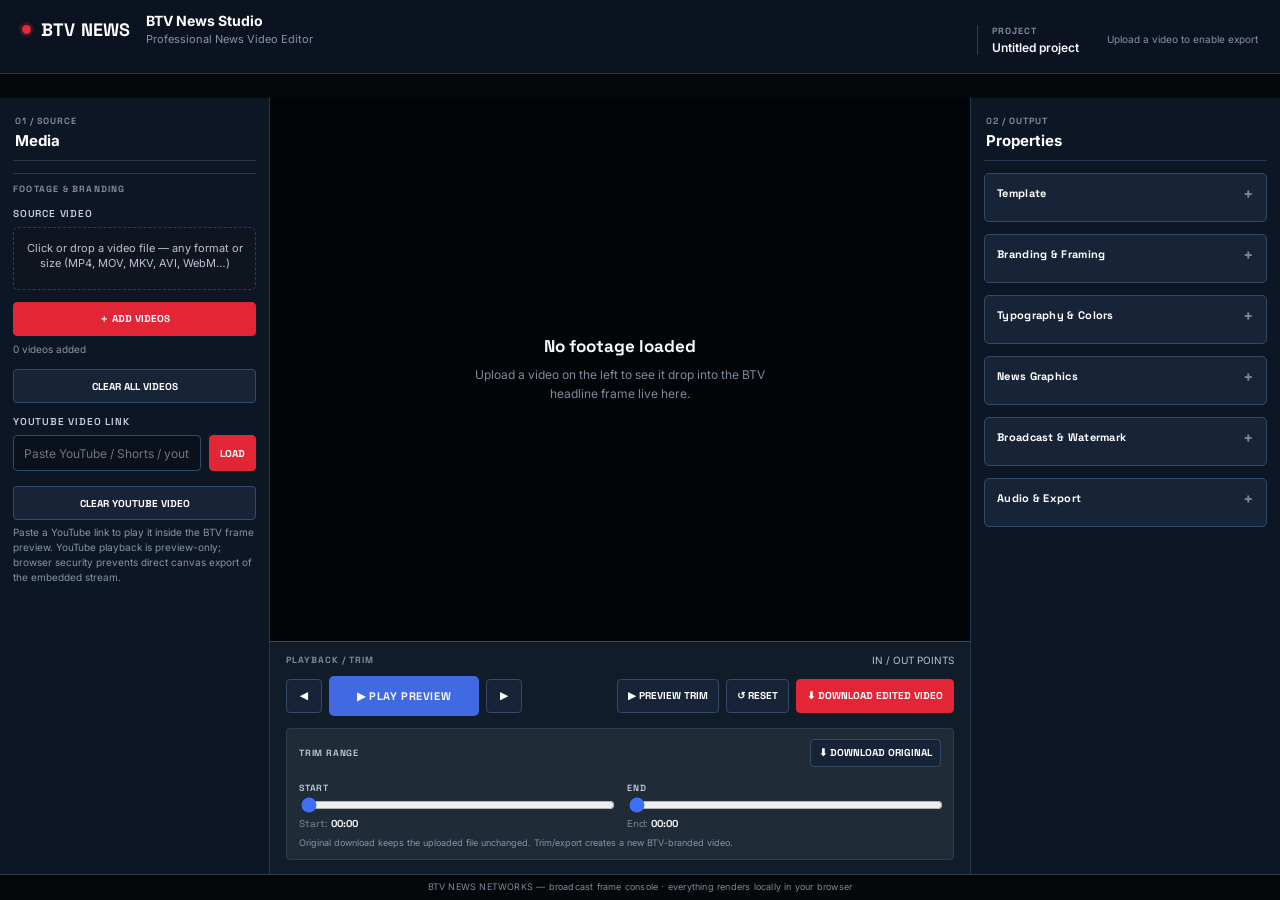
==== index.html @ 0c1d1ddb "first commit" ====
<!DOCTYPE html>
<html lang="en">
<head>
<meta charset="UTF-8">
<meta name="viewport" content="width=device-width, initial-scale=1.0">
<title>BTV News Networks — Broadcast Frame Console</title>
<link rel="preconnect" href="https://fonts.googleapis.com">
<link href="https://fonts.googleapis.com/css2?family=Archivo+Black&family=Space+Grotesk:wght@400;500;600;700&family=Inter:wght@400;500;600;700&family=Noto+Sans+Telugu:wght@500;700&display=swap" rel="stylesheet">
<link rel="stylesheet" href="style.css">
</head>
<body>
<div class="wrap">

  <header class="top">
    <div class="brand-lockup">
      <div class="brand"><span class="dot"></span>BTV NEWS</div>
      <div class="brand-copy"><strong>BTV News Studio</strong><span>Professional News Video Editor</span></div>
    </div>
    <div class="header-actions">
      <div class="project-chip"><span>PROJECT</span><strong>Untitled project</strong></div>
      <div class="status-line" id="statusLine">Upload a video to enable export</div>
    </div>
  </header>

  <div class="console editor-shell">

    <aside class="rail media-rail">
      <div class="panel-heading"><span class="panel-kicker">01 / SOURCE</span><strong>Media</strong></div>
      <div class="section-title">Footage &amp; Branding</div>

      <div class="field-group">
        <label class="field-label">SOURCE VIDEO</label>
        <label class="upload-zone" id="videoZone">
          Click or drop a video file — any format or size (MP4, MOV, MKV, AVI, WebM…)
          <span class="fname" id="videoFname"></span>
          <input type="file" id="videoInput" accept="video/*,.mp4,.webm,.mov,.m4v,.avi,.mkv" multiple>
        </label>
        <div class="video-playlist">
          <div class="video-controls">
            <button class="mini-btn red" id="addVideosBtn" type="button">＋ ADD VIDEOS</button>
          </div>
          <div class="video-count" id="videoCount">0 videos added</div>
          <div class="video-list" id="videoList"></div>
          <button class="mini-btn" id="clearVideosBtn" type="button">CLEAR ALL VIDEOS</button>
        </div>

      </div>

      <div class="field-group">
        <label class="field-label">YOUTUBE VIDEO LINK</label>
        <div class="yt-tools">
          <input type="text" id="youtubeUrl" placeholder="Paste YouTube / Shorts / youtu.be link">
          <button class="mini-btn red" id="youtubeLoadBtn" type="button">LOAD</button>
        </div>
        <button class="mini-btn" id="youtubeClearBtn" type="button" style="width:100%;margin-top:8px;">CLEAR YOUTUBE VIDEO</button>
        <div class="hint">Paste a YouTube link to play it inside the BTV frame preview. YouTube playback is preview-only; browser security prevents direct canvas export of the embedded stream.</div>
      </div>

    </aside>

    <main class="preview-column">
      <div class="stage" id="stage">
        <div class="empty-stage" id="emptyState">
          <div class="big">No footage loaded</div>
          Upload a video on the left to see it drop into the BTV headline frame live here.
        </div>
        <div class="canvas-frame" id="canvasFrame" style="display:none;">
          <canvas id="stageCanvas"></canvas>
        </div>
        <div class="youtube-preview" id="youtubePreview" style="display:none;">
          <div class="yt-placeholder" id="youtubePlaceholder">Paste a YouTube link on the left to play it here.</div>
          <iframe id="youtubeFrame" title="BTV YouTube Preview" referrerpolicy="strict-origin-when-cross-origin" allow="accelerometer; autoplay; clipboard-write; encrypted-media; gyroscope; picture-in-picture; web-share" allowfullscreen style="display:none;"></iframe>
        </div>
      </div>

      <section class="timeline">
        <div class="timeline-heading"><span class="panel-kicker">PLAYBACK / TRIM</span><span>IN / OUT POINTS</span></div>
        <div class="transport-bar">
          <div class="transport-buttons">
            <button class="mini-btn" id="prevVideoBtn" type="button" title="Previous video">◀</button>
            <button class="export-btn play-control" id="playBtn" type="button">▶ PLAY PREVIEW</button>
            <button class="mini-btn" id="nextVideoBtn" type="button" title="Next video">▶</button>
          </div>
          <div class="transport-actions">
            <button class="mini-btn" id="previewTrimBtn" type="button">▶ PREVIEW TRIM</button>
            <button class="mini-btn" id="resetTrimBtn" type="button">↺ RESET</button>
            <button class="mini-btn red" id="downloadTrimBtn" type="button">⬇ DOWNLOAD EDITED VIDEO</button>
          </div>
        </div>
        <div class="trim-panel">
          <div class="trim-full trim-heading"><label class="field-label">TRIM RANGE</label><button class="mini-btn" id="downloadOriginalBtn" type="button">⬇ DOWNLOAD ORIGINAL</button></div>
          <div>
            <label class="field-label">START</label>
            <input type="range" id="trimStart" min="0" max="0" step="0.01" value="0" class="vol-slider">
            <div class="trim-time">Start: <strong id="trimStartValue">00:00</strong></div>
          </div>
          <div>
            <label class="field-label">END</label>
            <input type="range" id="trimEnd" min="0" max="0" step="0.01" value="0" class="vol-slider">
            <div class="trim-time">End: <strong id="trimEndValue">00:00</strong></div>
          </div>
          <div class="hint trim-full">Original download keeps the uploaded file unchanged. Trim/export creates a new BTV-branded video.</div>
        </div>
      </section>
    </main>

    <aside class="rail properties-rail">
      <div class="panel-heading"><span class="panel-kicker">02 / OUTPUT</span><strong>Properties</strong></div>
      <details class="property-section">
        <summary>Template</summary>
        <div class="field-group">
          <select id="templateSkin">
            <option value="classic" selected>Clean Telugu News</option>
            <option value="dynamic">BTV Follow / Social</option>
            <option value="redworld">World News — Red</option>
            <option value="blue">Telugu News — Blue</option>
            <option value="dual">TV News — Dual Window</option>
            <option value="breaking">Breaking News</option>
            <option value="modern">Modern Red Lower Third</option>
            <option value="minimal">Minimal News</option>
          </select>
          <div class="hint">Reference-inspired news layouts, including dual-window and breaking.</div>
        </div>
        <div class="field-group" id="socialCtaGroup" style="display:none;">
          <label class="field-label">SUBSCRIBE STRIP TEXT</label>
          <input type="text" id="socialCta" value="For more videos!  Follow Btv Media">
        </div>
      </details>

      <details class="property-section">
        <summary>Branding &amp; Framing</summary>
      <div class="field-group">
        <label class="field-label">CHANNEL LOGO</label>
        <label class="upload-zone has-file" id="logoZone">
          BTV logo loaded — click to replace
          <span class="fname" id="logoFname">btv-logo.png (default)</span>
          <input type="file" id="logoInput" accept="image/*">
        </label>
      </div>

      <div class="field-group">
        <label class="field-label">LOGO SIZE</label>
        <input type="range" id="logoSize" min="80" max="280" value="190" class="vol-slider">
      </div>

      <div class="field-group">
        <label class="field-label">LOGO STYLE</label>
        <div class="ratio-toggle">
          <button id="logoBoxedBtn" class="active">BOXED</button>
          <button id="logoFloatBtn">FLOATING</button>
        </div>
        <div class="hint">Floating places the transparent BTV logo directly over the footage; no white box is added.</div>
      </div>

      <div class="field-group">
        <label class="field-label">VIDEO FIT</label>
        <div class="ratio-toggle">
          <button id="fitSmartBtn" class="active">SMART (no crop)</button>
          <button id="fitFillBtn">FILL (crop)</button>
        </div>
        <div class="hint">Smart keeps every face fully in frame with soft blurred bars; Fill crops edges to fill the screen.</div>
      </div>

      <div class="field-group">
        <label class="field-label">FRAME ADJUST — ZOOM</label>
        <input type="range" id="zoomVal" min="100" max="200" value="100" class="vol-slider">
      </div>
      <div class="field-group">
        <div class="two-col">
          <div>
            <label class="field-label">PAN X</label>
            <input type="range" id="panXVal" min="-100" max="100" value="0" class="vol-slider" style="margin-top:8px;">
          </div>
          <div>
            <label class="field-label">PAN Y</label>
            <input type="range" id="panYVal" min="-100" max="100" value="0" class="vol-slider" style="margin-top:8px;">
          </div>
        </div>
        <button type="button" class="reset-control" id="panResetBtn">↺ RESET PAN X / Y</button>
        <div class="hint">Nudge the footage manually, then use Reset Pan to return both X and Y to the center.</div>
      </div>

      </details>

      <details class="property-section">
        <summary>Typography &amp; Colors</summary>
      <div class="section-title">Typography &amp; Colors</div>

      <div class="field-group">
        <label class="field-label">TOGGLE TEXT SIZE</label>
        <input type="range" id="toggleTextSize" min="10" max="22" value="13" class="vol-slider">
      </div>

      <div class="field-group">
        <label class="field-label">BTV FOOTER FONT</label>
        <select id="footerFont">
          <option value="Space Grotesk" selected>Space Grotesk</option>
          <option value="Inter">Inter</option>
          <option value="Archivo Black">Archivo Black</option>
          <option value="Noto Sans Telugu">Noto Sans Telugu</option>
          <option value="Georgia">Georgia</option>
        </select>
      </div>

      <div class="field-group">
        <label class="field-label">BTV FOOTER TEXT SIZE</label>
        <input type="range" id="footerTextSize" min="16" max="42" value="25" class="vol-slider">
      </div>

      <div class="field-group">
        <label class="field-label">FOOTER BACKGROUND</label>
        <input type="color" id="footerBgColor" value="#E4202A" style="width:100%;height:38px;border:1px solid var(--line);background:var(--panel-2);">
      </div>

      <div class="field-group">
        <label class="field-label">BTV FOOTER TEXT COLOR</label>
        <input type="color" id="footerTextColor" value="#FFFFFF" style="width:100%;height:38px;border:1px solid var(--line);background:var(--panel-2);">
      </div>

      <div class="field-group">
        <label class="field-label">BTV BACKGROUND COLOR</label>
        <input type="color" id="btvBgColor" value="#1730C4" style="width:100%;height:38px;border:1px solid var(--line);background:var(--panel-2);">
      </div>

      <div class="field-group">
        <label class="field-label">FOOTER MESSAGE</label>
        <input type="text" id="footerMessage" value="For more videos! Follow Btv Media">
      </div>

      <div class="field-group">
        <label class="field-label">SOCIAL ICON SIZE</label>
        <input type="range" id="socialIconSize" min="18" max="44" value="28" class="vol-slider">
      </div>

      <div class="field-group">
        <label class="field-label">FRAME RATIO</label>
        <div class="ratio-toggle">
          <button id="ratio169" class="active">16:9</button>
          <button id="ratio916">9:16</button>
        </div>
        <div class="hint">16:9 broadcast/YouTube · 9:16 reels/shorts</div>
      </div>
      </details>

      <details class="property-section">
        <summary>News Graphics</summary>
      <div class="section-title">News Graphics</div>

      <div class="field-group">
        <label class="field-label">TRENDING / STORY TAG</label>
        <select id="storyTemplate">
          <option value="number" selected>Headline</option>
          <option value="breaking">🔴 Breaking News</option>
          <option value="special">✨ Special Story</option>
          <option value="local">📍 Local News</option>
          <option value="exclusive">⚫ Exclusive</option>
          <option value="live">🔵 Live Update</option>
        </select>
      </div>

      <div class="field-group">
        <label class="field-label">HEADLINE TEXT</label>
        <input type="text" id="headlineCaption" value="తాజా వార్తల అప్‌డేట్">
      </div>

      <div class="field-group">
        <label class="field-label">TICKER TEXT</label>
        <input type="text" id="tickerText" value="తాజా వార్తలు • రాజకీయాలు • స్థానిక సమాచారం • ముఖ్య అప్‌డేట్స్">
      </div>

      <div class="field-group">
        <label class="field-label">TICKER SPEED</label>
        <input type="range" id="tickerSpeed" min="1" max="10" value="5" class="vol-slider">
        <div class="speed-readout"><span>SLOW</span><strong id="tickerSpeedValue">5×</strong><span>FAST</span></div>
      </div>

      <div class="section-title">Present News</div>

      <div class="field-group">
        <label class="field-label">QUICK NEWS BUTTONS</label>
        <div class="quick-news-buttons" id="quickNewsButtons">
          <button class="mini-btn red quick-news active" type="button" data-title="ప్రధాన వార్తలు" data-tag="HEADLINES">ప్రధాన వార్తలు</button>
          <button class="mini-btn quick-news" type="button" data-title="బ్రేకింగ్ న్యూస్" data-tag="BREAKING">బ్రేకింగ్</button>
          <button class="mini-btn quick-news" type="button" data-title="తాజా అప్‌డేట్" data-tag="LIVE">లైవ్</button>
          <button class="mini-btn quick-news" type="button" data-title="ఎక్స్‌క్లూజివ్ న్యూస్" data-tag="EXCLUSIVE">ఎక్స్‌క్లూజివ్</button>
          <button class="mini-btn quick-news" type="button" data-title="స్థానిక వార్తలు" data-tag="LOCAL">లోకల్</button>
        </div>
        <div class="news-live-row">
          <button class="mini-btn" id="addNewsBtn" type="button">＋ ADD NEWS BUTTON</button>
          <button class="mini-btn" id="removeNewsBtn" type="button">− REMOVE SELECTED</button>
        </div>
      </div>

      <div class="field-group">
        <div class="news-grid">
          <div class="full"><label class="field-label">NEWS HEADLINE</label><input type="text" id="newsHeadline" value="ప్రధాన వార్తల అప్‌డేట్"></div>
          <div class="full"><label class="field-label">SUB HEADLINE</label><input type="text" id="newsSubHeadline" value="తాజా సమాచారం BTV Mediaలో"></div>
          <div><label class="field-label">LOCATION</label><input type="text" id="newsLocation" value="SRIKAKULAM"></div>
          <div><label class="field-label">REPORTER</label><input type="text" id="newsReporter" value="BTV MEDIA"></div>
        </div>
      </div>
      <div class="field-group">
        <div class="news-live-row">
          <button class="mini-btn" id="newsOverlayBtn" type="button">NEWS LOWER-THIRD: ON</button>
        </div>
        <div class="hint">Adds the current story headline, location and reporter to the branded frame. Date/time is generated automatically.</div>
      </div>
      </details>

      <dialog class="news-dialog" id="newsButtonDialog">
        <form id="newsButtonForm">
          <strong>ADD QUICK NEWS BUTTON</strong>
          <label class="field-label" for="newsButtonText">BUTTON TEXT</label>
          <input type="text" id="newsButtonText" maxlength="60" autocomplete="off" required>
          <div class="dialog-actions">
            <button class="mini-btn" id="cancelNewsBtn" type="button">CANCEL</button>
            <button class="mini-btn red" type="submit">ADD BUTTON</button>
          </div>
        </form>
      </dialog>

      <details class="property-section">
        <summary>Broadcast &amp; Watermark</summary>
      <div class="section-title">Broadcast Controls</div>

      <div class="field-group compact-switches">
        <div class="toggle-row"><label class="field-label">FRAME BORDER</label><div class="switch on" id="borderToggle"></div></div>
        <div class="toggle-row"><label class="field-label">SUBSCRIBE PILL</label><div class="switch on" id="subToggle"></div></div>
        <div class="toggle-row"><label class="field-label">LIVE BADGE</label><div class="switch" id="liveBadgeBtnSwitch"></div></div>
        <div class="toggle-row"><label class="field-label">SOCIAL FOOTER</label><div class="switch on" id="socialFooterToggle"></div></div>
        <div class="toggle-row"><label class="field-label">CENTER WATERMARK</label><div class="switch on" id="watermarkToggle"></div></div>
      </div>

      <div class="field-group">
        <label class="field-label">WATERMARK TEXT</label>
        <input type="text" id="watermarkText" value="BTV MEDIA" maxlength="24">
      </div>

      <div class="field-group">
        <label class="field-label">WATERMARK SIZE</label>
        <input type="range" id="watermarkSize" min="35" max="180" value="70" class="vol-slider">
        <div class="speed-readout"><span>SMALL</span><strong id="watermarkSizeValue">70%</strong><span>LARGE</span></div>
      </div>

      <div class="field-group">
        <label class="field-label">WATERMARK POSITION — LEFT / RIGHT</label>
        <input type="range" id="watermarkX" min="-100" max="100" value="0" class="vol-slider">
        <div class="speed-readout"><span>LEFT</span><strong id="watermarkXValue">CENTER</strong><span>RIGHT</span></div>
      </div>

      <div class="field-group">
        <label class="field-label">WATERMARK POSITION — UP / DOWN</label>
        <input type="range" id="watermarkY" min="-100" max="100" value="0" class="vol-slider">
        <div class="speed-readout"><span>UP</span><strong id="watermarkYValue">CENTER</strong><span>DOWN</span></div>
        <div class="wm-move-row">
          <button class="mini-btn" id="wmUpBtn" type="button">↑ UP</button>
          <button class="mini-btn" id="wmLeftBtn" type="button">← LEFT</button>
          <button class="mini-btn" id="wmResetBtn" type="button">RESET</button>
          <button class="mini-btn" id="wmRightBtn" type="button">RIGHT →</button>
          <button class="mini-btn" id="wmDownBtn" type="button">↓ DOWN</button>
        </div>
      </div>

      <div class="field-group">
        <label class="field-label">SOCIAL FOOTER TEXT</label>
        <input type="text" id="socialFooterText" value="For more videos!  Follow Btv Media">
        <div class="hint">YouTube • X/Twitter • Facebook • Instagram icons are included automatically.</div>
      </div>
      </details>

      <details class="property-section">
        <summary>Audio &amp; Export</summary>
      <div class="section-title">Audio Mix</div>

      <div class="field-group">
        <label class="field-label">BACKGROUND MUSIC / VOICEOVER</label>
        <label class="upload-zone" id="audioZone">
          Click or drop an audio file (MP3, WAV) — optional
          <span class="fname" id="audioFname"></span>
          <input type="file" id="audioInput" accept="audio/*">
        </label>
        <button class="mini-btn" id="removeBgAudioBtn" type="button" disabled>REMOVE AUDIO</button>
      </div>

      <div class="field-group">
        <div class="toggle-row">
          <label class="field-label">VIDEO'S OWN AUDIO</label>
          <div class="switch on" id="videoAudioToggle"></div>
        </div>
        <input type="range" id="videoVolume" min="0" max="100" value="100" class="vol-slider">
      </div>

      <div class="field-group">
        <div class="toggle-row">
          <label class="field-label">BACKGROUND TRACK</label>
          <div class="switch on" id="bgAudioToggle"></div>
        </div>
        <input type="range" id="bgVolume" min="0" max="100" value="70" class="vol-slider">
      </div>

      <div class="field-group">
        <div class="toggle-row">
          <label class="field-label">AUDIO WAVE INDICATOR</label>
          <div class="switch on" id="waveToggle"></div>
        </div>
      </div>

      <div class="field-group">
        <label class="field-label">EXPORT QUALITY</label>
        <select id="exportQuality">
          <option value="high">High Quality (larger file)</option>
          <option value="balanced" selected>Balanced</option>
          <option value="compact">Compact (smaller file, same resolution)</option>
        </select>
        <div class="hint">Compact lowers bitrate, not resolution — sharpness holds up far better than shrinking the frame size would.</div>
      </div>
      </details>
    </aside>

  </div>

  <footer>BTV NEWS NETWORKS — broadcast frame console · everything renders locally in your browser</footer>
</div>

<video id="sourceVideo" style="display:none;" playsinline></video>
<audio id="bgAudio" style="display:none;" loop></audio>

<div class="toast" id="toast" role="status" aria-live="polite" hidden>
  <span class="toast-mark" aria-hidden="true"></span>
  <div class="toast-copy"><strong id="toastTitle"></strong><p id="toastMessage"></p></div>
  <button class="toast-dismiss" id="toastDismiss" type="button" aria-label="Dismiss notification">×</button>
</div>

<script src="script.js"></script>
</body>
</html>
---- style.css ----
:root{
  --ink:#070A0F;
  --header:#0E141C;
  --panel:#151D27;
  --panel-2:#202B38;
  --control:#0E151E;
  --preview:#06090D;

  --line:#303D4D;
  --border-hover:#52657A;

  --btv-blue:#3F6FF6;
  --blue-hover:#5B83FF;

  --btv-red:#E82935;
  --red-hover:#F63B47;

  --white:#F7F9FC;
  --secondary:#B8C4D2;
  --muted:#7D8B9B;

  --mono:"Space Grotesk",sans-serif;
}

*{box-sizing:border-box;}
html,body{margin:0;padding:0;}

body{
  background:var(--ink);
  color:var(--white);
  font-family:"Inter",sans-serif;
  min-height:100vh;
  padding:28px 20px 60px;
}

.wrap{
  max-width:1220px;
  margin:0 auto;
}

header.top{
  display:flex;
  align-items:baseline;
  justify-content:space-between;
  gap:16px;
  border-bottom:1px solid var(--line);
  padding-bottom:18px;
  margin-bottom:24px;
  flex-wrap:wrap;
}

.brand{
  font-family:var(--mono);
  font-weight:700;
  font-size:22px;
  letter-spacing:.2px;
  display:flex;
  align-items:center;
  gap:10px;
}

.brand .dot{
  width:10px;
  height:10px;
  background:var(--btv-red);
  border-radius:50%;
  box-shadow:0 0 0 3px rgba(232,41,53,.18);
}

.brand small{
  font-family:"Inter",sans-serif;
  font-weight:500;
  font-size:12.5px;
  color:var(--secondary);
  margin-left:2px;
}

header.top p{
  margin:0;
  color:var(--muted);
  font-size:13.5px;
  max-width:400px;
  line-height:1.5;
}

.console{
  display:grid;
  grid-template-columns:340px 1fr;
  gap:22px;
}

@media(max-width:900px){
  .console{
    grid-template-columns:1fr;
  }
}

.rail{
  background:var(--panel);
  border:1px solid var(--line);
  padding:20px;
  display:flex;
  flex-direction:column;
  gap:20px;
  height:fit-content;
  max-height:calc(100vh - 60px);
  overflow-y:auto;
}

.section-title{
  font-family:var(--mono);
  font-size:11px;
  font-weight:700;
  color:var(--muted);
  letter-spacing:1px;
  text-transform:uppercase;
  padding-top:4px;
  border-top:1px solid var(--line);
}

.section-title:first-child{
  border-top:none;
  padding-top:0;
}

.field-group{
  display:flex;
  flex-direction:column;
  gap:9px;
}

.field-label{
  font-family:var(--mono);
  font-size:11.5px;
  font-weight:600;
  color:var(--secondary);
  letter-spacing:.4px;
}

.hint{
  font-size:12px;
  color:var(--secondary);
  line-height:1.5;
  margin-top:-2px;
}

.upload-zone{
  border:1px dashed var(--line);
  background:var(--panel-2);
  padding:14px;
  text-align:center;
  cursor:pointer;
  transition:border-color .15s ease,background .15s ease;
  font-size:12.5px;
  color:var(--secondary);
  position:relative;
}

.upload-zone:hover{
  border-color:var(--border-hover);
  color:var(--white);
}

.upload-zone.has-file{
  border-style:solid;
  border-color:var(--btv-blue);
  color:var(--white);
  background:var(--panel-2);
}

.upload-zone input{
  position:absolute;
  inset:0;
  opacity:0;
  cursor:pointer;
}

.upload-zone .fname{
  display:block;
  margin-top:4px;
  font-size:11px;
  color:var(--secondary);
  overflow:hidden;
  text-overflow:ellipsis;
  white-space:nowrap;
}

.ratio-toggle{
  display:grid;
  grid-template-columns:1fr 1fr;
  border:1px solid var(--line);
}

.ratio-toggle button{
  background:var(--panel-2);
  border:none;
  color:var(--muted);
  font-family:var(--mono);
  font-size:13px;
  font-weight:600;
  padding:11px 8px;
  cursor:pointer;
  display:flex;
  align-items:center;
  justify-content:center;
  gap:8px;
}

.ratio-toggle button + button{
  border-left:1px solid var(--line);
}

.ratio-toggle button.active{
  background:var(--btv-blue);
  color:var(--white);
}

input[type=text],
input[type=number]{
  width:100%;
  background:var(--control);
  border:1px solid var(--line);
  color:var(--white);
  font-family:"Inter",sans-serif;
  font-size:13px;
  padding:9px 10px;
}

input[type=text]:focus,
input[type=number]:focus{
  outline:none;
  border-color:var(--btv-blue);
}

select{
  width:100%;
  background:var(--control);
  border:1px solid var(--line);
  color:var(--white);
  font-family:"Inter",sans-serif;
  font-size:13px;
  padding:9px 10px;
}

select:focus{
  outline:none;
  border-color:var(--btv-blue);
}

.two-col{
  display:grid;
  grid-template-columns:1fr 1fr;
  gap:10px;
}

.toggle-row{
  display:flex;
  align-items:center;
  justify-content:space-between;
}

.toggle-row .field-label{
  margin:0;
}

.switch{
  width:38px;
  height:20px;
  background:var(--control);
  border:1px solid var(--line);
  position:relative;
  cursor:pointer;
  flex:none;
  border-radius:99px;
}

.switch::after{
  content:"";
  position:absolute;
  top:2px;
  left:2px;
  width:14px;
  height:14px;
  background:var(--muted);
  transition:.15s ease;
  border-radius:50%;
}

.switch.on{
  background:rgba(63,111,246,.22);
  border-color:var(--blue-hover);
}

.switch.on::after{
  left:19px;
  background:var(--blue-hover);
}

.export-btn{
  width:100%;
  background:var(--btv-red);
  color:var(--white);
  border:none;
  font-family:var(--mono);
  font-weight:700;
  font-size:13.5px;
  letter-spacing:.3px;
  padding:13px 10px;
  cursor:pointer;
  display:flex;
  align-items:center;
  justify-content:center;
  gap:9px;
}

.export-btn:hover{
  background:var(--red-hover);
}

.export-btn:disabled{
  background:var(--panel-2);
  color:var(--muted);
  cursor:not-allowed;
}

.export-btn.recording{
  background:var(--btv-red);
  color:var(--white);
}

.status-line{
  font-size:11.5px;
  color:var(--muted);
  text-align:center;
  min-height:14px;
}

.reset-control{
  width:100%;
  background:var(--panel-2);
  border:1px solid var(--line);
  color:var(--white);
  font-family:var(--mono);
  font-size:12px;
  font-weight:700;
  padding:10px 12px;
  cursor:pointer;
  transition:.15s ease;
}

.reset-control:hover{
  border-color:var(--blue-hover);
  background:var(--control);
}

.reset-control:active{
  transform:translateY(1px);
}

.vol-slider{
  width:100%;
  accent-color:var(--btv-blue);
  height:18px;
  cursor:pointer;
}

input[type=range]{
  accent-color:var(--btv-blue);
}

.stage{
  background:var(--preview);
  border:1px solid var(--line);
  display:flex;
  flex-direction:column;
  align-items:center;
  justify-content:center;
  padding:26px;
  min-height:560px;
}

.canvas-frame{
  position:relative;
  background:var(--preview);
  overflow:hidden;
  box-shadow:
    0 0 0 1px var(--line),
    0 20px 50px -20px rgba(0,0,0,.6);
  max-width:100%;
}

canvas{
  display:block;
  max-width:100%;
  height:auto;
}

.empty-stage{
  color:var(--muted);
  text-align:center;
  font-size:13.5px;
  max-width:280px;
  line-height:1.6;
}

.empty-stage .big{
  font-family:var(--mono);
  font-size:15px;
  color:var(--white);
  margin-bottom:6px;
  font-weight:600;
}

footer{
  text-align:center;
  color:var(--muted);
  font-size:11.5px;
  margin-top:26px;
  letter-spacing:.2px;
}

.yt-tools{
  display:flex;
  gap:8px;
}

.yt-tools input{
  flex:1;
  min-width:0;
}

.mini-btn{
  border:1px solid var(--line);
  background:var(--panel-2);
  color:var(--white);
  padding:9px 11px;
  cursor:pointer;
  font-family:var(--mono);
  font-weight:700;
  font-size:12px;
}

.mini-btn:hover{
  border-color:var(--border-hover);
}

.mini-btn.red{
  background:var(--btv-red);
  border-color:var(--btv-red);
}

.quick-news-buttons{
  display:grid;
  grid-template-columns:repeat(2,minmax(0,1fr));
  gap:7px;
}

.quick-news-buttons .mini-btn{
  min-height:38px;
  white-space:nowrap;
  overflow:hidden;
  text-overflow:ellipsis;
}

.quick-news-buttons .mini-btn.active{
  background:var(--btv-blue);
  border-color:var(--btv-blue);
  color:var(--white);
}

.video-playlist{
  display:flex;
  flex-direction:column;
  gap:8px;
  margin-top:8px;
}

.video-list{
  display:flex;
  flex-direction:column;
  gap:6px;
  max-height:190px;
  overflow:auto;
}

.video-item{
  display:grid;
  grid-template-columns:28px 1fr auto;
  align-items:center;
  gap:7px;
  padding:8px 9px;
  background:var(--panel-2);
  border:1px solid var(--line);
  font-size:11px;
  cursor:pointer;
}

.video-item.active{
  border-color:var(--btv-blue);
  background:var(--panel-2);
}

.video-item .num{
  font-weight:800;
  color:var(--muted);
  text-align:center;
}

.video-item .name{
  overflow:hidden;
  text-overflow:ellipsis;
  white-space:nowrap;
  color:var(--white);
}

.video-item .remove{
  border:0;
  background:transparent;
  color:var(--btv-red);
  cursor:pointer;
  font-size:15px;
  padding:2px 5px;
}

.video-controls{
  display:grid;
  grid-template-columns:1fr 1fr 1fr;
  gap:7px;
}

.video-controls .mini-btn{
  width:100%;
}

.video-count{
  font-size:11px;
  color:var(--muted);
}

.trim-panel{
  display:grid;
  grid-template-columns:1fr 1fr;
  gap:8px;
  background:var(--panel-2);
  border:1px solid var(--line);
  padding:10px;
}

.trim-panel .trim-full{
  grid-column:1/-1;
}

.trim-time{
  font-size:11px;
  color:var(--muted);
  font-family:var(--mono);
}

.trim-time strong{
  color:var(--white);
}

.download-row{
  display:grid;
  grid-template-columns:1fr 1fr;
  gap:7px;
}

.range-dual{
  display:grid;
  grid-template-columns:1fr 1fr;
  gap:8px;
}

.news-grid{
  display:grid;
  grid-template-columns:1fr 1fr;
  gap:10px;
}

.news-grid .full{
  grid-column:1/-1;
}

.youtube-preview{
  width:min(100%,960px);
  aspect-ratio:16/9;
  background:var(--preview);
  display:flex;
  align-items:center;
  justify-content:center;
  box-shadow:
    0 0 0 1px var(--line),
    0 20px 50px -20px rgba(0,0,0,.65);
}

.youtube-preview iframe{
  width:100%;
  height:100%;
  border:0;
  display:block;
}

.youtube-preview .yt-placeholder{
  color:var(--muted);
  text-align:center;
  padding:24px;
  font-size:13px;
}

.stage.youtube-mode{
  padding:18px;
}

.stage.youtube-mode .youtube-preview{
  max-width:100%;
}

.news-live-row{
  display:flex;
  gap:8px;
  align-items:center;
}

.news-live-row .mini-btn{
  flex:1;
}

.speed-readout{
  display:flex;
  align-items:center;
  justify-content:space-between;
  color:var(--muted);
  font-size:10px;
  font-family:var(--mono);
  letter-spacing:.5px;
}

.speed-readout strong{
  color:var(--white);
  font-size:12px;
}

.compact-switches{
  gap:12px;
}

.reference-chip{
  font-size:10px;
  color:var(--muted);
  padding:7px 9px;
  background:var(--panel-2);
  border:1px solid var(--line);
  line-height:1.35;
}

.wm-move-row{
  display:grid;
  grid-template-columns:1fr 1fr 1fr 1fr 1fr;
  gap:5px;
  margin-top:8px;
}

.wm-move-row .mini-btn{
  padding:8px 4px;
  font-size:10px;
}

@media(max-width:560px){
  .news-grid{
    grid-template-columns:1fr;
  }

  .news-grid .full{
    grid-column:auto;
  }

  .yt-tools{
    flex-direction:column;
  }

  .youtube-preview{
    width:100%;
  }
}

input[type=color]{
  cursor:pointer;
  padding:2px;
}

#resetPanBtn{
  font-size:12px;
  padding:10px;
}

.social-footer-text{
  font-weight:800;
  letter-spacing:.2px;
}


/* =========================================================
   EDITOR SHELL
   ========================================================= */

body{
  min-height:100vh;
  padding:0;
  overflow:hidden;
  background:var(--ink);
}

.wrap{
  width:100%;
  max-width:none;
  height:100vh;
  height:100dvh;
  margin:0;
  display:flex;
  flex-direction:column;
  overflow:hidden;
}

.top{
  flex:none;
  min-height:72px;
  padding:12px 22px;
  margin:0;
  border-bottom:1px solid var(--line);
  background:var(--header);
  align-items:center;
  flex-wrap:nowrap;
}

.brand-lockup{
  display:flex;
  align-items:center;
  gap:15px;
  min-width:0;
}

.brand{
  font-size:18px;
  white-space:nowrap;
  color:var(--white);
}

.brand .dot{
  width:9px;
  height:9px;
}

.brand-copy{
  display:flex;
  flex-direction:column;
  gap:3px;
  min-width:0;
}

.brand-copy strong{
  font-size:14px;
  font-weight:700;
  color:var(--white);
}

.brand-copy span{
  font-size:11px;
  color:var(--muted);
}

.header-actions{
  display:flex;
  align-items:center;
  justify-content:flex-end;
  gap:14px;
  min-width:0;
}

.project-chip{
  display:flex;
  flex-direction:column;
  gap:3px;
  padding:0 14px;
  border-left:1px solid var(--line);
}

.project-chip span,
.panel-kicker{
  font:700 9px var(--mono);
  letter-spacing:1px;
  color:var(--muted);
}

.project-chip strong{
  font-size:12px;
  color:var(--white);
  font-weight:600;
  white-space:nowrap;
}

.header-export{
  width:auto;
  min-width:158px;
  padding:12px 16px;
  background:var(--btv-red);
}

.header-actions .status-line{
  min-width:120px;
  max-width:210px;
  text-align:left;
  font-size:10px;
  line-height:1.35;
}

.console.editor-shell{
  flex:1;
  min-height:0;
  display:grid;
  grid-template-columns:
    minmax(228px,270px)
    minmax(0,1fr)
    minmax(270px,310px);
  gap:0;
  overflow:hidden;
  border-bottom:1px solid var(--line);
}

.rail{
  min-width:0;
  height:100%;
  max-height:none;
  padding:14px 13px 22px;
  gap:12px;
  overflow-y:auto;
  overscroll-behavior:contain;
  border:0;
  border-right:1px solid var(--line);
  background:var(--panel);
  scrollbar-color:var(--line) transparent;
  scrollbar-width:thin;
}

.media-rail{
  grid-column:1;
  grid-row:1;
}

.properties-rail{
  grid-column:3;
  grid-row:1;
  border-right:0;
  border-left:1px solid var(--line);
}

.panel-heading{
  display:flex;
  flex-direction:column;
  gap:5px;
  padding:3px 2px 10px;
  border-bottom:1px solid var(--line);
}

.panel-heading strong{
  font-size:15px;
  line-height:1.2;
  color:var(--white);
}

.section-title{
  font-size:9px;
  letter-spacing:1.2px;
  color:var(--muted);
  padding-top:9px;
  border-top:1px solid var(--line);
}

.section-title:first-child{
  border-top:0;
  padding-top:0;
}

.field-group{
  gap:7px;
}

.field-label{
  font-size:10px;
  letter-spacing:.8px;
  color:var(--secondary);
}

.hint{
  font-size:10px;
  line-height:1.5;
  color:var(--secondary);
}

.upload-zone{
  padding:13px 10px;
  border-radius:5px;
  background:var(--control);
  font-size:11px;
  line-height:1.45;
}

.upload-zone.has-file{
  background:var(--control);
}

.video-playlist{
  gap:7px;
  margin-top:5px;
}

.video-controls{
  grid-template-columns:1fr;
}

.video-count{
  font-size:10px;
}

.video-list{
  max-height:160px;
}

input[type=text],
input[type=number],
select{
  min-height:36px;
  padding:8px 10px;
  border-radius:4px;
  border-color:var(--line);
  background:var(--control);
  font-size:12px;
}

input[type=color]{
  width:100%;
  height:38px;
  border:1px solid var(--line);
  border-radius:4px;
  background:var(--control)!important;
}

.mini-btn,
.reset-control,
.ratio-toggle button{
  min-height:34px;
  border-radius:4px;
  transition:
    background .15s ease,
    border-color .15s ease,
    color .15s ease,
    transform .15s ease;
}

.mini-btn{
  padding:8px 10px;
  border-color:var(--line);
  font-size:10px;
}

.mini-btn:hover,
.reset-control:hover{
  border-color:var(--blue-hover);
  background:var(--control);
}

.mini-btn:focus-visible,
.export-btn:focus-visible,
.reset-control:focus-visible,
input:focus-visible,
select:focus-visible,
summary:focus-visible{
  outline:2px solid var(--blue-hover);
  outline-offset:2px;
}

.mini-btn.red{
  background:var(--btv-red);
  border-color:var(--btv-red);
}

.mini-btn.red:hover{
  background:var(--red-hover);
  border-color:var(--red-hover);
}

.ratio-toggle{
  border-color:var(--line);
  border-radius:4px;
  overflow:hidden;
}

.ratio-toggle button{
  padding:9px 6px;
  background:var(--control);
  font-size:10px;
}

.ratio-toggle button.active{
  background:var(--btv-blue);
  color:var(--white);
}

.vol-slider{
  height:16px;
  accent-color:var(--btv-blue);
}

input[type=range]{
  accent-color:var(--btv-blue);
}

.switch{
  border-radius:99px;
}

.switch::after{
  border-radius:50%;
}

.switch.on{
  background:rgba(63,111,246,.22);
  border-color:var(--blue-hover);
}

.switch.on::after{
  background:var(--blue-hover);
}

.export-btn{
  min-height:40px;
  padding:10px 13px;
  border-radius:5px;
  font-size:11px;
  letter-spacing:.6px;
}

.export-btn:hover{
  background:var(--red-hover);
}

.export-btn:disabled{
  background:var(--panel-2);
  color:var(--muted);
}

.export-btn.recording{
  background:var(--btv-red);
  color:var(--white);
}


/* =========================================================
   PROPERTY ACCORDIONS
   ========================================================= */

.property-section{
  padding:0 10px 10px;
  border:1px solid #354456;
  border-radius:5px;
  background:#202B38;
  transition:
    background .15s ease,
    border-color .15s ease;
}

.property-section:hover{
  border-color:#52657A;
}

.property-section[open]{
  background:#1B2633;
  border-color:var(--btv-blue);
}

.property-section + .property-section{
  margin-top:0;
}

.property-section summary{
  position:relative;
  cursor:pointer;
  list-style:none;
  padding:12px 18px 11px 2px;
  color:var(--white);
  font:700 11px var(--mono);
  letter-spacing:.3px;
}

.property-section summary::-webkit-details-marker{
  display:none;
}

.property-section summary::after{
  content:"+";
  position:absolute;
  right:2px;
  top:9px;
  color:var(--muted);
  font:600 17px var(--mono);
}

.property-section[open] summary::after{
  content:"−";
}

.property-section[open] summary{
  margin-bottom:10px;
  border-bottom:1px solid var(--line);
}

.property-section .section-title{
  display:none;
}

.property-section .field-group + .field-group{
  margin-top:11px;
}

.property-section .field-group .hint{
  margin-top:0;
}

.compact-switches{
  gap:11px;
}

.toggle-row .field-label{
  max-width:calc(100% - 54px);
  font-size:9px;
}

.wm-move-row{
  gap:4px;
}

.wm-move-row .mini-btn{
  min-width:0;
  min-height:31px;
  font-size:9px;
}

.news-grid{
  gap:8px;
}

.quick-news-buttons{
  gap:5px;
}

.quick-news-buttons .mini-btn{
  min-height:34px;
  padding:6px 5px;
  font-size:9px;
}

.news-live-row{
  gap:6px;
}

.news-live-row .mini-btn{
  font-size:9px;
}


/* =========================================================
   PREVIEW
   ========================================================= */

.preview-column{
  grid-column:2;
  grid-row:1;
  min-width:0;
  min-height:0;
  display:grid;
  grid-template-rows:minmax(0,1fr) auto;
  background:var(--preview);
}

.stage{
  width:100%;
  min-width:0;
  min-height:0;
  height:100%;
  padding:18px;
  border:0;
  background:#06090D;
}

.canvas-frame{
  width:min(100%,calc((100vh - 250px)*16/9));
  aspect-ratio:16/9;
  max-width:100%;
  border:1px solid var(--line);
  border-radius:4px;
  box-shadow:0 18px 46px rgba(0,0,0,.48);
}

.canvas-frame:has(canvas[width="720"][height="1280"]){
  width:auto;
  height:min(100%,680px);
  aspect-ratio:9/16;
}

.canvas-frame canvas{
  width:100%;
  height:100%;
  max-width:100%;
  object-fit:contain;
}

.empty-stage{
  max-width:320px;
  font-size:12px;
}

.empty-stage .big{
  margin-bottom:8px;
  font:700 17px var(--mono);
}

.youtube-preview{
  width:min(100%,calc((100vh - 250px)*16/9));
  max-height:100%;
  border-radius:4px;
  overflow:hidden;
}

.timeline{
  padding:12px 16px 14px;
  border-top:1px solid #303D4D;
  background:#151D27;
}

.timeline-heading{
  display:flex;
  align-items:center;
  justify-content:space-between;
  gap:12px;
  margin-bottom:10px;
  color:var(--secondary);
  font-size:10px;
}

.timeline-heading strong{
  color:var(--white);
  font-family:var(--mono);
  font-size:11px;
}

.transport-bar{
  display:flex;
  align-items:center;
  justify-content:space-between;
  gap:12px;
  margin-bottom:12px;
}

.transport-buttons,
.transport-actions{
  display:flex;
  align-items:center;
  gap:7px;
}

.transport-buttons .mini-btn{
  width:36px;
  padding:7px;
}

.transport-buttons .play-control{
  width:auto;
  min-width:150px;
  background:var(--btv-blue);
}

.transport-buttons .play-control:hover{
  background:var(--blue-hover);
}

.transport-actions .mini-btn{
  white-space:nowrap;
}

.trim-panel{
  grid-template-columns:minmax(0,1fr) minmax(0,1fr);
  gap:8px 14px;
  padding:10px 12px;
  border-color:var(--line);
  border-radius:4px;
  background:var(--panel-2);
}

.trim-panel .trim-heading{
  display:flex;
  align-items:center;
  justify-content:space-between;
  gap:10px;
}

.trim-panel .trim-heading .mini-btn{
  min-height:28px;
  padding:5px 8px;
}

.trim-panel .field-label{
  font-size:9px;
}

.trim-time{
  font-size:10px;
}

.trim-time strong{
  color:var(--white);
}

.trim-panel .hint{
  font-size:9px;
}

footer{
  flex:none;
  height:25px;
  margin:0;
  padding:6px 12px;
  color:var(--muted);
  font-size:9px;
}


/* =========================================================
   TOAST
   ========================================================= */

.toast{
  position:fixed;
  right:20px;
  bottom:20px;
  z-index:1000;
  display:flex;
  align-items:flex-start;
  gap:12px;
  width:min(360px,calc(100vw - 32px));
  padding:14px 16px;
  border:1px solid var(--line);
  border-left:3px solid var(--btv-blue);
  border-radius:5px;
  background:var(--panel-2);
  color:var(--white);
  box-shadow:0 16px 40px rgba(0,0,0,.48);
}

.toast[hidden]{
  display:none;
}

.toast-mark{
  flex:none;
  width:8px;
  height:8px;
  margin-top:5px;
  border-radius:50%;
  background:var(--btv-blue);
}

.toast-copy{
  flex:1;
  min-width:0;
}

.toast-copy strong{
  display:block;
  font-size:12px;
  line-height:1.35;
}

.toast-copy p{
  margin:3px 0 0;
  color:var(--muted);
  font-size:11px;
  line-height:1.45;
}

.toast-dismiss{
  flex:none;
  border:0;
  background:transparent;
  color:var(--muted);
  font-size:18px;
  line-height:1;
  cursor:pointer;
}

.toast-success{
  border-left-color:var(--btv-blue);
}

.toast-success .toast-mark{
  background:var(--btv-blue);
}

.toast-warning{
  border-left-color:var(--blue-hover);
}

.toast-warning .toast-mark{
  background:var(--blue-hover);
}

.toast-error{
  border-left-color:var(--btv-red);
}

.toast-error .toast-mark{
  background:var(--btv-red);
}


/* =========================================================
   RESPONSIVE
   ========================================================= */

@media(max-width:1200px){
  .console.editor-shell{
    grid-template-columns:
      minmax(210px,245px)
      minmax(0,1fr)
      minmax(245px,275px);
  }

  .rail{
    padding-inline:10px;
  }

  .timeline{
    padding-inline:12px;
  }

  .transport-bar{
    flex-wrap:wrap;
  }
}

@media(max-width:980px){
  body{
    overflow:auto;
  }

  .wrap{
    height:auto;
    min-height:100vh;
    min-height:100dvh;
    overflow:visible;
  }

  .console.editor-shell{
    flex:none;
    grid-template-columns:minmax(215px,28vw) minmax(0,1fr);
    grid-template-rows:minmax(560px,auto) auto;
    overflow:visible;
  }

  .media-rail{
    grid-column:1;
    grid-row:1;
  }

  .preview-column{
    grid-column:2;
    grid-row:1;
  }

  .properties-rail{
    grid-column:1/-1;
    grid-row:2;
    height:auto;
    max-height:none;
    border:0;
    border-top:1px solid var(--line);
    display:grid;
    grid-template-columns:repeat(3,minmax(0,1fr));
    align-content:start;
    gap:8px;
    overflow:visible;
  }

  .properties-rail .panel-heading{
    grid-column:1/-1;
  }

  .property-section{
    min-width:0;
  }

  .canvas-frame{
    width:min(100%,calc((60vh - 125px)*16/9));
  }
}

@media(max-width:700px){
  body{
    overflow:auto;
  }

  .wrap{
    height:auto;
    min-height:100vh;
    min-height:100dvh;
    overflow:visible;
  }

  .top{
    min-height:0;
    padding:12px 14px;
    align-items:flex-start;
    gap:10px;
    flex-wrap:wrap;
  }

  .brand-lockup{
    gap:10px;
  }

  .brand{
    font-size:15px;
  }

  .brand-copy strong{
    font-size:12px;
  }

  .brand-copy span{
    font-size:10px;
  }

  .header-actions{
    width:100%;
    justify-content:space-between;
    gap:8px;
  }

  .project-chip{
    padding-left:8px;
  }

  .header-export{
    min-width:132px;
    padding:10px;
    font-size:10px;
  }

  .header-actions .status-line{
    min-width:0;
    max-width:35%;
    font-size:9px;
  }

  .console.editor-shell{
    display:flex;
    flex-direction:column;
    overflow:visible;
  }

  .rail{
    height:auto;
    max-height:none;
    overflow:visible;
    border:0;
    border-bottom:1px solid var(--line);
    padding:13px 14px;
  }

  .media-rail{
    order:0;
  }

  .preview-column{
    order:1;
    display:flex;
    flex-direction:column;
  }

  .stage{
    height:auto;
    min-height:0;
    aspect-ratio:16/10;
    padding:12px;
  }

  .canvas-frame{
    width:min(100%,calc((100vw - 28px)*16/9));
  }

  .canvas-frame:has(canvas[width="720"][height="1280"]){
    height:min(78vw,560px);
    width:auto;
  }

  .youtube-preview{
    width:100%;
  }

  .timeline{
    padding:11px 12px 13px;
  }

  .transport-bar{
    align-items:stretch;
  }

  .transport-buttons,
  .transport-actions{
    flex:1;
    justify-content:center;
    flex-wrap:wrap;
  }

  .transport-buttons .play-control{
    min-width:130px;
  }

  .trim-panel{
    gap:8px;
  }

  .properties-rail{
    order:2;
    display:flex;
    overflow:visible;
    border:0;
    padding-bottom:20px;
  }

  .property-section{
    width:100%;
  }

  footer{
    height:auto;
    min-height:28px;
  }
}

@media(max-width:430px){
  .brand-copy span{
    max-width:170px;
  }

  .project-chip{
    display:none;
  }

  .header-actions .status-line{
    max-width:40%;
  }

  .transport-bar{
    flex-direction:column;
  }

  .transport-actions{
    justify-content:stretch;
  }

  .transport-actions .mini-btn{
    flex:1;
  }

  .trim-heading .mini-btn{
    font-size:8px;
  }

  .toast{
    right:12px;
    bottom:12px;
  }
}

/* ===== FORCE NEW COLOR THEME ===== */

body,
.wrap {
    background: #05070B !important;
}

.top {
    background: #0B1220 !important;
    border-bottom: 1px solid #26364D !important;
}

/* LEFT + RIGHT SIDEBARS */
.media-rail,
.properties-rail {
    background: #0D1624 !important;
    border-color: #26364D !important;
}

/* ACCORDION SECTIONS */
.property-section {
    background: #172438 !important;
    border: 1px solid #344B68 !important;
}

.property-section:hover {
    background: #1B2B43 !important;
    border-color: #4D6D96 !important;
}

.property-section[open] {
    background: #1E304A !important;
    border-color: #4A7CFF !important;
}

/* INPUTS */
input[type="text"],
input[type="number"],
select,
input[type="color"] {
    background: #09111D !important;
    border: 1px solid #344B68 !important;
    color: #FFFFFF !important;
}

input[type="text"]:focus,
input[type="number"]:focus,
select:focus {
    border-color: #4A7CFF !important;
}

/* PREVIEW */
.preview-column,
.stage,
.canvas-frame {
    background: #020407 !important;
}

/* TIMELINE */
.timeline {
    background: #111C2B !important;
    border-top: 1px solid #344B68 !important;
}

/* NORMAL BUTTONS */
.mini-btn,
.reset-control {
    background: #172438 !important;
    border-color: #344B68 !important;
    color: #FFFFFF !important;
}

.mini-btn:hover,
.reset-control:hover {
    background: #223652 !important;
    border-color: #5B82FF !important;
}

/* BLUE BUTTONS */
.ratio-toggle button.active,
.quick-news-buttons .mini-btn.active,
.transport-buttons .play-control {
    background: #4169E1 !important;
    border-color: #4169E1 !important;
}

.ratio-toggle button.active:hover,
.quick-news-buttons .mini-btn.active:hover,
.transport-buttons .play-control:hover {
    background: #5B82FF !important;
}

/* RED BUTTONS */
.export-btn,
.mini-btn.red {
    background: #E32636 !important;
    border-color: #E32636 !important;
}

.export-btn:hover,
.mini-btn.red:hover {
    background: #FF3B4B !important;
}

/* TEXT */
.brand,
.brand-copy strong,
.panel-heading strong,
.property-section summary,
.video-item .name {
    color: #FFFFFF !important;
}

.field-label {
    color: #C4D0E0 !important;
}

.hint,
.brand-copy span,
.status-line,
.video-count {
    color: #8495AA !important;
}

/* BORDERS */
.panel-heading,
.section-title {
    border-color: #26364D !important;
}

/* TOAST */
.toast {
    background: #172438 !important;
    border-color: #344B68 !important;
}

.toast-success {
    border-left-color: #4A7CFF !important;
}

.toast-error {
    border-left-color: #E32636 !important;
}
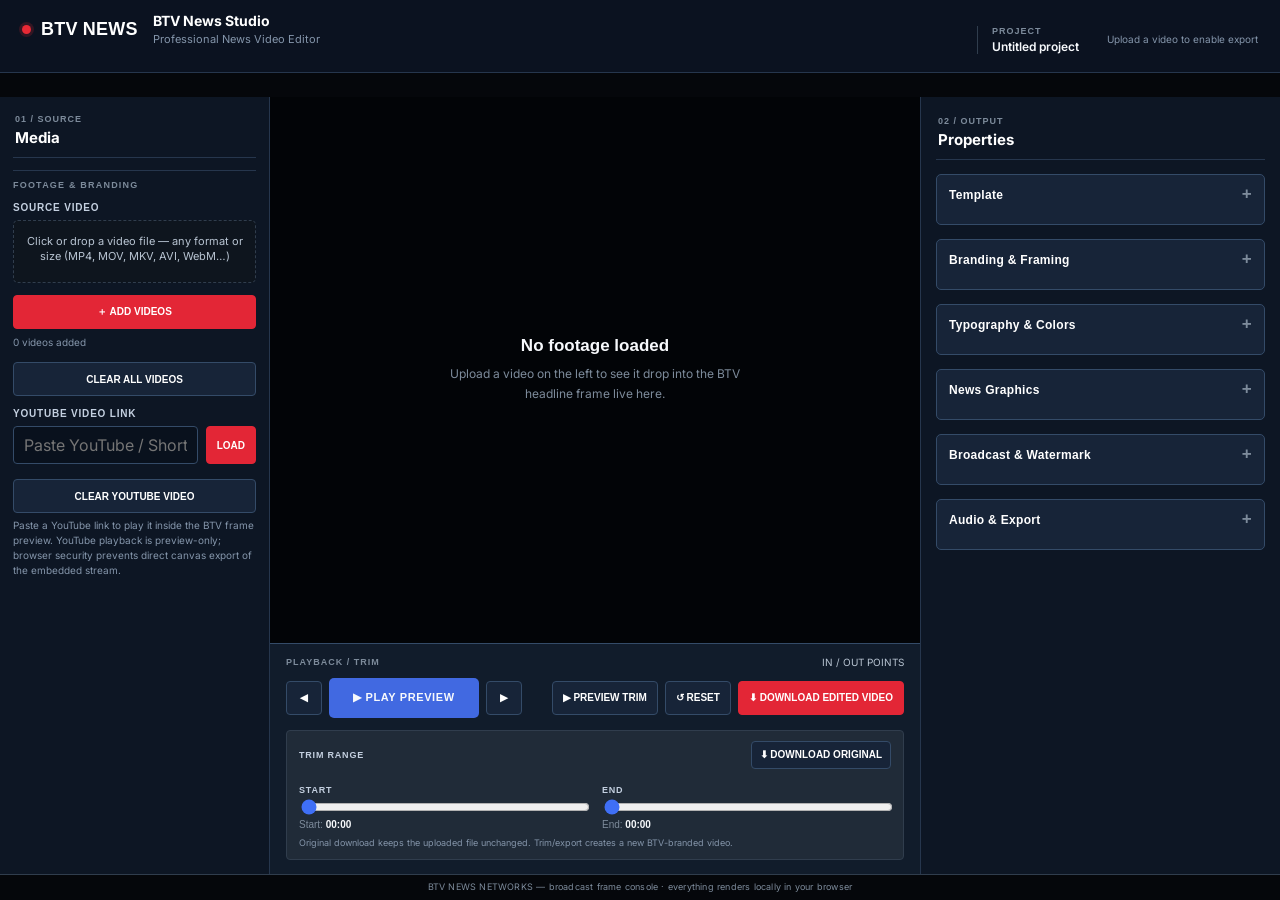
==== commit ccb07884: "Update BTV video editor" ====
--- a/index.html
+++ b/index.html
@@ -5,7 +5,7 @@
 <meta name="viewport" content="width=device-width, initial-scale=1.0">
 <title>BTV News Networks — Broadcast Frame Console</title>
 <link rel="preconnect" href="https://fonts.googleapis.com">
-<link href="https://fonts.googleapis.com/css2?family=Archivo+Black&family=Space+Grotesk:wght@400;500;600;700&family=Inter:wght@400;500;600;700&family=Noto+Sans+Telugu:wght@500;700&display=swap" rel="stylesheet">
+<link href="https://fonts.googleapis.com/css2?family=Archivo+Black&family=Inter:wght@400;500;600;700;800;900&family=Montserrat:wght@400;500;600;700;800;900&family=Noto+Sans:wght@400;500;600;700;800;900&family=Noto+Sans+Telugu:wght@500;700&family=Open+Sans:wght@400;500;600;700;800&family=Oswald:wght@400;500;600;700&family=Poppins:wght@400;500;600;700;800;900&family=Roboto+Condensed:wght@400;500;600;700;800;900&family=Roboto:wght@400;500;600;700;800;900&display=swap" rel="stylesheet">
 <link rel="stylesheet" href="style.css">
 </head>
 <body>
@@ -192,18 +192,23 @@
       </div>
 
       <div class="field-group">
-        <label class="field-label">BTV FOOTER FONT</label>
+        <label class="field-label" for="footerFont">FOOTER FONT</label>
         <select id="footerFont">
-          <option value="Space Grotesk" selected>Space Grotesk</option>
+          <option value="Arial">Arial</option>
+          <option value="Roboto">Roboto</option>
+          <option value="Poppins">Poppins</option>
+          <option value="Montserrat">Montserrat</option>
           <option value="Inter">Inter</option>
-          <option value="Archivo Black">Archivo Black</option>
-          <option value="Noto Sans Telugu">Noto Sans Telugu</option>
+          <option value="Open Sans">Open Sans</option>
+          <option value="Noto Sans">Noto Sans</option>
+          <option value="Oswald">Oswald</option>
+          <option value="Roboto Condensed" selected>Roboto Condensed</option>
           <option value="Georgia">Georgia</option>
         </select>
       </div>
 
       <div class="field-group">
-        <label class="field-label">BTV FOOTER TEXT SIZE</label>
+        <label class="field-label">TEXT SIZE</label>
         <input type="range" id="footerTextSize" min="16" max="42" value="25" class="vol-slider">
       </div>
 
@@ -247,25 +252,21 @@
       <div class="section-title">News Graphics</div>
 
       <div class="field-group">
-        <label class="field-label">TRENDING / STORY TAG</label>
-        <select id="storyTemplate">
-          <option value="number" selected>Headline</option>
-          <option value="breaking">🔴 Breaking News</option>
-          <option value="special">✨ Special Story</option>
-          <option value="local">📍 Local News</option>
-          <option value="exclusive">⚫ Exclusive</option>
-          <option value="live">🔵 Live Update</option>
+        <label class="field-label" for="newsType">NEWS TYPE</label>
+        <select id="newsType">
+          <option selected>BREAKING NEWS</option>
+          <option>LATEST NEWS</option>
+          <option>SPECIAL STORY</option>
+          <option>LOCAL NEWS</option>
+          <option>EXCLUSIVE</option>
+          <option>LIVE UPDATE</option>
+          <option>NEWS</option>
         </select>
       </div>
 
       <div class="field-group">
-        <label class="field-label">HEADLINE TEXT</label>
-        <input type="text" id="headlineCaption" value="తాజా వార్తల అప్‌డేట్">
-      </div>
-
-      <div class="field-group">
-        <label class="field-label">TICKER TEXT</label>
-        <input type="text" id="tickerText" value="తాజా వార్తలు • రాజకీయాలు • స్థానిక సమాచారం • ముఖ్య అప్‌డేట్స్">
+        <label class="field-label" for="tickerText">NEWS CONTENT</label>
+        <textarea id="tickerText" rows="3">తాజా వార్తలు • రాజకీయాలు • స్థానిక సమాచారం • ముఖ్య అప్‌డేట్స్</textarea>
       </div>
 
       <div class="field-group">
@@ -274,50 +275,11 @@
         <div class="speed-readout"><span>SLOW</span><strong id="tickerSpeedValue">5×</strong><span>FAST</span></div>
       </div>
 
-      <div class="section-title">Present News</div>
-
-      <div class="field-group">
-        <label class="field-label">QUICK NEWS BUTTONS</label>
-        <div class="quick-news-buttons" id="quickNewsButtons">
-          <button class="mini-btn red quick-news active" type="button" data-title="ప్రధాన వార్తలు" data-tag="HEADLINES">ప్రధాన వార్తలు</button>
-          <button class="mini-btn quick-news" type="button" data-title="బ్రేకింగ్ న్యూస్" data-tag="BREAKING">బ్రేకింగ్</button>
-          <button class="mini-btn quick-news" type="button" data-title="తాజా అప్‌డేట్" data-tag="LIVE">లైవ్</button>
-          <button class="mini-btn quick-news" type="button" data-title="ఎక్స్‌క్లూజివ్ న్యూస్" data-tag="EXCLUSIVE">ఎక్స్‌క్లూజివ్</button>
-          <button class="mini-btn quick-news" type="button" data-title="స్థానిక వార్తలు" data-tag="LOCAL">లోకల్</button>
-        </div>
-        <div class="news-live-row">
-          <button class="mini-btn" id="addNewsBtn" type="button">＋ ADD NEWS BUTTON</button>
-          <button class="mini-btn" id="removeNewsBtn" type="button">− REMOVE SELECTED</button>
-        </div>
-      </div>
-
-      <div class="field-group">
-        <div class="news-grid">
-          <div class="full"><label class="field-label">NEWS HEADLINE</label><input type="text" id="newsHeadline" value="ప్రధాన వార్తల అప్‌డేట్"></div>
-          <div class="full"><label class="field-label">SUB HEADLINE</label><input type="text" id="newsSubHeadline" value="తాజా సమాచారం BTV Mediaలో"></div>
-          <div><label class="field-label">LOCATION</label><input type="text" id="newsLocation" value="SRIKAKULAM"></div>
-          <div><label class="field-label">REPORTER</label><input type="text" id="newsReporter" value="BTV MEDIA"></div>
-        </div>
-      </div>
-      <div class="field-group">
-        <div class="news-live-row">
-          <button class="mini-btn" id="newsOverlayBtn" type="button">NEWS LOWER-THIRD: ON</button>
-        </div>
-        <div class="hint">Adds the current story headline, location and reporter to the branded frame. Date/time is generated automatically.</div>
-      </div>
-      </details>
-
-      <dialog class="news-dialog" id="newsButtonDialog">
-        <form id="newsButtonForm">
-          <strong>ADD QUICK NEWS BUTTON</strong>
-          <label class="field-label" for="newsButtonText">BUTTON TEXT</label>
-          <input type="text" id="newsButtonText" maxlength="60" autocomplete="off" required>
-          <div class="dialog-actions">
-            <button class="mini-btn" id="cancelNewsBtn" type="button">CANCEL</button>
-            <button class="mini-btn red" type="submit">ADD BUTTON</button>
-          </div>
-        </form>
-      </dialog>
+      <div class="field-group">
+        <div class="toggle-row"><label class="field-label">NEWS TICKER</label><div class="switch on" id="tickerToggle"></div></div>
+      </div>
+
+      </details>
 
       <details class="property-section">
         <summary>Broadcast &amp; Watermark</summary>
@@ -399,10 +361,6 @@
       </div>
 
       <div class="field-group">
-        <div class="toggle-row">
-          <label class="field-label">AUDIO WAVE INDICATOR</label>
-          <div class="switch on" id="waveToggle"></div>
-        </div>
       </div>
 
       <div class="field-group">
--- a/style.css
+++ b/style.css
@@ -821,7 +821,7 @@
   grid-template-columns:
     minmax(228px,270px)
     minmax(0,1fr)
-    minmax(270px,310px);
+    minmax(340px,360px);
   gap:0;
   overflow:hidden;
   border-bottom:1px solid var(--line);
@@ -850,8 +850,37 @@
 .properties-rail{
   grid-column:3;
   grid-row:1;
+  padding:16px 15px 22px;
+  gap:14px;
   border-right:0;
   border-left:1px solid var(--line);
+}
+
+.properties-rail .field-label{
+  font-size:11px;
+  letter-spacing:.4px;
+}
+
+.properties-rail input[type=text],
+.properties-rail input[type=number],
+.properties-rail input[type=url],
+.properties-rail select,
+.properties-rail textarea{
+  min-height:40px;
+  padding:10px 12px;
+  font-size:13px;
+}
+
+.properties-rail textarea{
+  min-height:92px;
+  line-height:1.5;
+}
+
+.properties-rail .mini-btn,
+.properties-rail .reset-control,
+.properties-rail .ratio-toggle button{
+  min-height:36px;
+  font-size:11px;
 }
 
 .panel-heading{
@@ -1086,9 +1115,9 @@
   position:relative;
   cursor:pointer;
   list-style:none;
-  padding:12px 18px 11px 2px;
-  color:var(--white);
-  font:700 11px var(--mono);
+  padding:13px 18px 12px 2px;
+  color:var(--white);
+  font:700 12px var(--mono);
   letter-spacing:.3px;
 }
 
@@ -1119,7 +1148,7 @@
 }
 
 .property-section .field-group + .field-group{
-  margin-top:11px;
+  margin-top:13px;
 }
 
 .property-section .field-group .hint{
@@ -1431,7 +1460,7 @@
     grid-template-columns:
       minmax(210px,245px)
       minmax(0,1fr)
-      minmax(245px,275px);
+      minmax(300px,320px);
   }
 
   .rail{
@@ -1720,16 +1749,26 @@
 /* INPUTS */
 input[type="text"],
 input[type="number"],
+input[type="url"],
 select,
+textarea,
 input[type="color"] {
     background: #09111D !important;
     border: 1px solid #344B68 !important;
     color: #FFFFFF !important;
+  font: inherit;
+}
+
+textarea {
+  min-height: 76px;
+  resize: vertical;
 }
 
 input[type="text"]:focus,
 input[type="number"]:focus,
-select:focus {
+input[type="url"]:focus,
+select:focus,
+textarea:focus {
     border-color: #4A7CFF !important;
 }
 
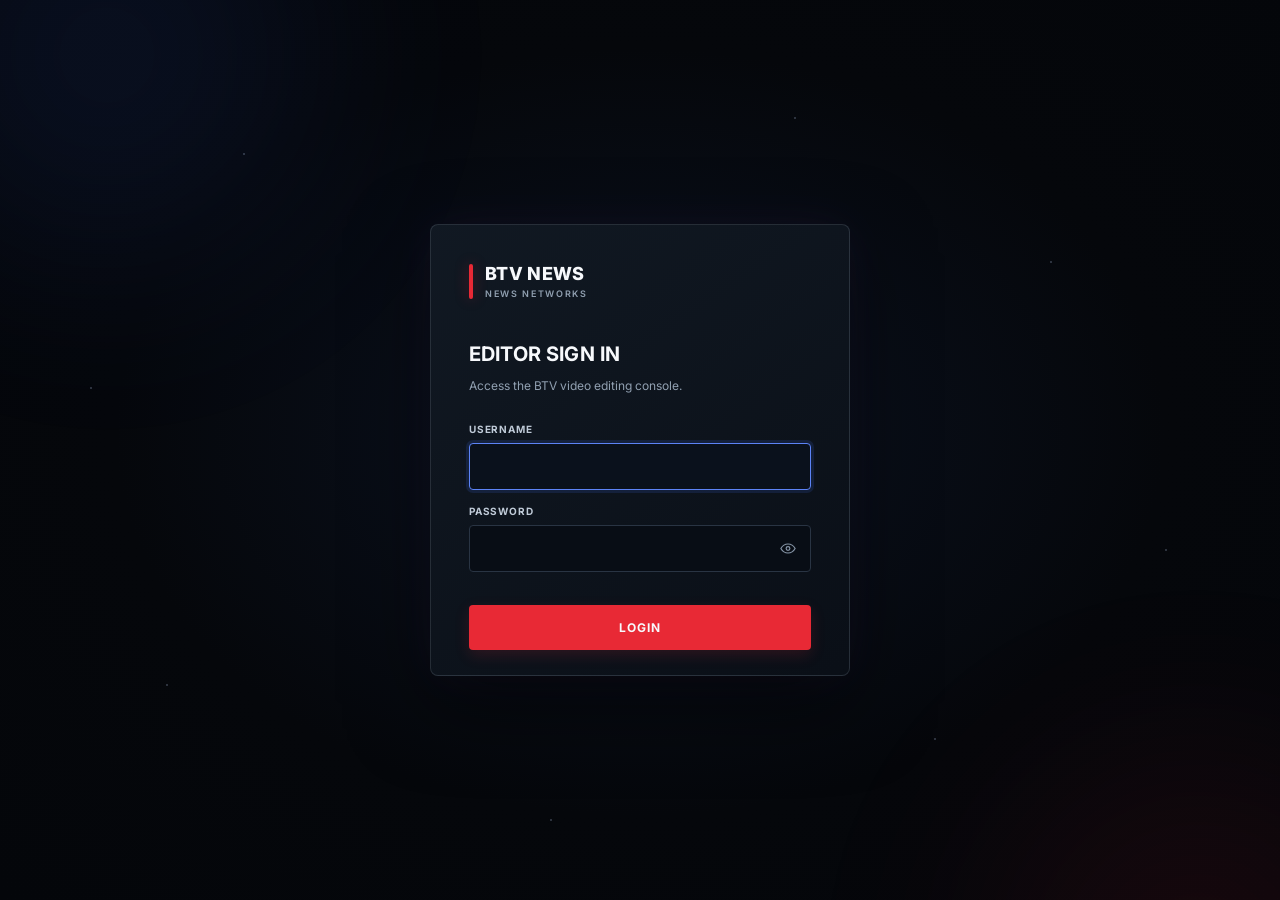
==== commit a500a740: "Add BTV login page" ====
--- a/index.html
+++ b/index.html
@@ -1,394 +1,66 @@
 <!DOCTYPE html>
 <html lang="en">
 <head>
-<meta charset="UTF-8">
-<meta name="viewport" content="width=device-width, initial-scale=1.0">
-<title>BTV News Networks — Broadcast Frame Console</title>
-<link rel="preconnect" href="https://fonts.googleapis.com">
-<link href="https://fonts.googleapis.com/css2?family=Archivo+Black&family=Inter:wght@400;500;600;700;800;900&family=Montserrat:wght@400;500;600;700;800;900&family=Noto+Sans:wght@400;500;600;700;800;900&family=Noto+Sans+Telugu:wght@500;700&family=Open+Sans:wght@400;500;600;700;800&family=Oswald:wght@400;500;600;700&family=Poppins:wght@400;500;600;700;800;900&family=Roboto+Condensed:wght@400;500;600;700;800;900&family=Roboto:wght@400;500;600;700;800;900&display=swap" rel="stylesheet">
-<link rel="stylesheet" href="style.css">
+  <meta charset="UTF-8">
+  <meta name="viewport" content="width=device-width, initial-scale=1.0">
+  <meta name="theme-color" content="#070A0F">
+  <title>BTV News Studio | Login</title>
+  <link rel="preconnect" href="https://fonts.googleapis.com">
+  <link href="https://fonts.googleapis.com/css2?family=Inter:wght@400;500;600;700;800&family=Roboto+Condensed:wght@500;600;700;800&display=swap" rel="stylesheet">
+  <link rel="stylesheet" href="login.css">
 </head>
 <body>
-<div class="wrap">
-
-  <header class="top">
-    <div class="brand-lockup">
-      <div class="brand"><span class="dot"></span>BTV NEWS</div>
-      <div class="brand-copy"><strong>BTV News Studio</strong><span>Professional News Video Editor</span></div>
-    </div>
-    <div class="header-actions">
-      <div class="project-chip"><span>PROJECT</span><strong>Untitled project</strong></div>
-      <div class="status-line" id="statusLine">Upload a video to enable export</div>
-    </div>
-  </header>
-
-  <div class="console editor-shell">
-
-    <aside class="rail media-rail">
-      <div class="panel-heading"><span class="panel-kicker">01 / SOURCE</span><strong>Media</strong></div>
-      <div class="section-title">Footage &amp; Branding</div>
-
-      <div class="field-group">
-        <label class="field-label">SOURCE VIDEO</label>
-        <label class="upload-zone" id="videoZone">
-          Click or drop a video file — any format or size (MP4, MOV, MKV, AVI, WebM…)
-          <span class="fname" id="videoFname"></span>
-          <input type="file" id="videoInput" accept="video/*,.mp4,.webm,.mov,.m4v,.avi,.mkv" multiple>
-        </label>
-        <div class="video-playlist">
-          <div class="video-controls">
-            <button class="mini-btn red" id="addVideosBtn" type="button">＋ ADD VIDEOS</button>
-          </div>
-          <div class="video-count" id="videoCount">0 videos added</div>
-          <div class="video-list" id="videoList"></div>
-          <button class="mini-btn" id="clearVideosBtn" type="button">CLEAR ALL VIDEOS</button>
-        </div>
-
-      </div>
-
-      <div class="field-group">
-        <label class="field-label">YOUTUBE VIDEO LINK</label>
-        <div class="yt-tools">
-          <input type="text" id="youtubeUrl" placeholder="Paste YouTube / Shorts / youtu.be link">
-          <button class="mini-btn red" id="youtubeLoadBtn" type="button">LOAD</button>
-        </div>
-        <button class="mini-btn" id="youtubeClearBtn" type="button" style="width:100%;margin-top:8px;">CLEAR YOUTUBE VIDEO</button>
-        <div class="hint">Paste a YouTube link to play it inside the BTV frame preview. YouTube playback is preview-only; browser security prevents direct canvas export of the embedded stream.</div>
-      </div>
-
-    </aside>
-
-    <main class="preview-column">
-      <div class="stage" id="stage">
-        <div class="empty-stage" id="emptyState">
-          <div class="big">No footage loaded</div>
-          Upload a video on the left to see it drop into the BTV headline frame live here.
-        </div>
-        <div class="canvas-frame" id="canvasFrame" style="display:none;">
-          <canvas id="stageCanvas"></canvas>
-        </div>
-        <div class="youtube-preview" id="youtubePreview" style="display:none;">
-          <div class="yt-placeholder" id="youtubePlaceholder">Paste a YouTube link on the left to play it here.</div>
-          <iframe id="youtubeFrame" title="BTV YouTube Preview" referrerpolicy="strict-origin-when-cross-origin" allow="accelerometer; autoplay; clipboard-write; encrypted-media; gyroscope; picture-in-picture; web-share" allowfullscreen style="display:none;"></iframe>
+  <div class="ambient" aria-hidden="true">
+    <span class="particle particle-one"></span>
+    <span class="particle particle-two"></span>
+    <span class="particle particle-three"></span>
+    <span class="particle particle-four"></span>
+    <span class="particle particle-five"></span>
+    <span class="particle particle-six"></span>
+    <span class="particle particle-seven"></span>
+    <span class="particle particle-eight"></span>
+    <span class="light-sweep"></span>
+  </div>
+  <main class="login-layout">
+    <section class="login-panel" aria-labelledby="loginTitle">
+      <div class="brand-lockup">
+        <span class="brand-mark" aria-hidden="true"></span>
+        <div>
+          <div class="brand-name">BTV NEWS</div>
+          <div class="brand-caption">NEWS NETWORKS</div>
         </div>
       </div>
 
-      <section class="timeline">
-        <div class="timeline-heading"><span class="panel-kicker">PLAYBACK / TRIM</span><span>IN / OUT POINTS</span></div>
-        <div class="transport-bar">
-          <div class="transport-buttons">
-            <button class="mini-btn" id="prevVideoBtn" type="button" title="Previous video">◀</button>
-            <button class="export-btn play-control" id="playBtn" type="button">▶ PLAY PREVIEW</button>
-            <button class="mini-btn" id="nextVideoBtn" type="button" title="Next video">▶</button>
-          </div>
-          <div class="transport-actions">
-            <button class="mini-btn" id="previewTrimBtn" type="button">▶ PREVIEW TRIM</button>
-            <button class="mini-btn" id="resetTrimBtn" type="button">↺ RESET</button>
-            <button class="mini-btn red" id="downloadTrimBtn" type="button">⬇ DOWNLOAD EDITED VIDEO</button>
+      <div class="login-heading">
+        <h1 id="loginTitle">EDITOR SIGN IN</h1>
+        <p class="subtitle">Access the BTV video editing console.</p>
+      </div>
+
+      <form id="loginForm" novalidate>
+        <div class="field-group">
+          <label for="username">USERNAME</label>
+          <input id="username" name="username" type="text" autocomplete="username" required autofocus>
+        </div>
+        <div class="field-group">
+          <label for="password">PASSWORD</label>
+          <div class="password-control">
+            <input id="password" name="password" type="password" autocomplete="current-password" required>
+            <button class="password-toggle" id="passwordToggle" type="button" aria-label="Show password" aria-pressed="false">
+              <svg viewBox="0 0 24 24" aria-hidden="true" focusable="false">
+                <path d="M2.5 12s3.4-6 9.5-6 9.5 6 9.5 6-3.4 6-9.5 6-9.5-6-9.5-6Z"></path>
+                <circle cx="12" cy="12" r="2.5"></circle>
+                <path class="eye-slash" d="M4 20 20 4"></path>
+              </svg>
+            </button>
           </div>
         </div>
-        <div class="trim-panel">
-          <div class="trim-full trim-heading"><label class="field-label">TRIM RANGE</label><button class="mini-btn" id="downloadOriginalBtn" type="button">⬇ DOWNLOAD ORIGINAL</button></div>
-          <div>
-            <label class="field-label">START</label>
-            <input type="range" id="trimStart" min="0" max="0" step="0.01" value="0" class="vol-slider">
-            <div class="trim-time">Start: <strong id="trimStartValue">00:00</strong></div>
-          </div>
-          <div>
-            <label class="field-label">END</label>
-            <input type="range" id="trimEnd" min="0" max="0" step="0.01" value="0" class="vol-slider">
-            <div class="trim-time">End: <strong id="trimEndValue">00:00</strong></div>
-          </div>
-          <div class="hint trim-full">Original download keeps the uploaded file unchanged. Trim/export creates a new BTV-branded video.</div>
-        </div>
-      </section>
-    </main>
+        <p class="error-message" id="loginError" role="alert" aria-live="polite" hidden>Invalid username or password</p>
+        <button class="login-button" type="submit">LOGIN</button>
+      </form>
 
-    <aside class="rail properties-rail">
-      <div class="panel-heading"><span class="panel-kicker">02 / OUTPUT</span><strong>Properties</strong></div>
-      <details class="property-section">
-        <summary>Template</summary>
-        <div class="field-group">
-          <select id="templateSkin">
-            <option value="classic" selected>Clean Telugu News</option>
-            <option value="dynamic">BTV Follow / Social</option>
-            <option value="redworld">World News — Red</option>
-            <option value="blue">Telugu News — Blue</option>
-            <option value="dual">TV News — Dual Window</option>
-            <option value="breaking">Breaking News</option>
-            <option value="modern">Modern Red Lower Third</option>
-            <option value="minimal">Minimal News</option>
-          </select>
-          <div class="hint">Reference-inspired news layouts, including dual-window and breaking.</div>
-        </div>
-        <div class="field-group" id="socialCtaGroup" style="display:none;">
-          <label class="field-label">SUBSCRIBE STRIP TEXT</label>
-          <input type="text" id="socialCta" value="For more videos!  Follow Btv Media">
-        </div>
-      </details>
-
-      <details class="property-section">
-        <summary>Branding &amp; Framing</summary>
-      <div class="field-group">
-        <label class="field-label">CHANNEL LOGO</label>
-        <label class="upload-zone has-file" id="logoZone">
-          BTV logo loaded — click to replace
-          <span class="fname" id="logoFname">btv-logo.png (default)</span>
-          <input type="file" id="logoInput" accept="image/*">
-        </label>
-      </div>
-
-      <div class="field-group">
-        <label class="field-label">LOGO SIZE</label>
-        <input type="range" id="logoSize" min="80" max="280" value="190" class="vol-slider">
-      </div>
-
-      <div class="field-group">
-        <label class="field-label">LOGO STYLE</label>
-        <div class="ratio-toggle">
-          <button id="logoBoxedBtn" class="active">BOXED</button>
-          <button id="logoFloatBtn">FLOATING</button>
-        </div>
-        <div class="hint">Floating places the transparent BTV logo directly over the footage; no white box is added.</div>
-      </div>
-
-      <div class="field-group">
-        <label class="field-label">VIDEO FIT</label>
-        <div class="ratio-toggle">
-          <button id="fitSmartBtn" class="active">SMART (no crop)</button>
-          <button id="fitFillBtn">FILL (crop)</button>
-        </div>
-        <div class="hint">Smart keeps every face fully in frame with soft blurred bars; Fill crops edges to fill the screen.</div>
-      </div>
-
-      <div class="field-group">
-        <label class="field-label">FRAME ADJUST — ZOOM</label>
-        <input type="range" id="zoomVal" min="100" max="200" value="100" class="vol-slider">
-      </div>
-      <div class="field-group">
-        <div class="two-col">
-          <div>
-            <label class="field-label">PAN X</label>
-            <input type="range" id="panXVal" min="-100" max="100" value="0" class="vol-slider" style="margin-top:8px;">
-          </div>
-          <div>
-            <label class="field-label">PAN Y</label>
-            <input type="range" id="panYVal" min="-100" max="100" value="0" class="vol-slider" style="margin-top:8px;">
-          </div>
-        </div>
-        <button type="button" class="reset-control" id="panResetBtn">↺ RESET PAN X / Y</button>
-        <div class="hint">Nudge the footage manually, then use Reset Pan to return both X and Y to the center.</div>
-      </div>
-
-      </details>
-
-      <details class="property-section">
-        <summary>Typography &amp; Colors</summary>
-      <div class="section-title">Typography &amp; Colors</div>
-
-      <div class="field-group">
-        <label class="field-label">TOGGLE TEXT SIZE</label>
-        <input type="range" id="toggleTextSize" min="10" max="22" value="13" class="vol-slider">
-      </div>
-
-      <div class="field-group">
-        <label class="field-label" for="footerFont">FOOTER FONT</label>
-        <select id="footerFont">
-          <option value="Arial">Arial</option>
-          <option value="Roboto">Roboto</option>
-          <option value="Poppins">Poppins</option>
-          <option value="Montserrat">Montserrat</option>
-          <option value="Inter">Inter</option>
-          <option value="Open Sans">Open Sans</option>
-          <option value="Noto Sans">Noto Sans</option>
-          <option value="Oswald">Oswald</option>
-          <option value="Roboto Condensed" selected>Roboto Condensed</option>
-          <option value="Georgia">Georgia</option>
-        </select>
-      </div>
-
-      <div class="field-group">
-        <label class="field-label">TEXT SIZE</label>
-        <input type="range" id="footerTextSize" min="16" max="42" value="25" class="vol-slider">
-      </div>
-
-      <div class="field-group">
-        <label class="field-label">FOOTER BACKGROUND</label>
-        <input type="color" id="footerBgColor" value="#E4202A" style="width:100%;height:38px;border:1px solid var(--line);background:var(--panel-2);">
-      </div>
-
-      <div class="field-group">
-        <label class="field-label">BTV FOOTER TEXT COLOR</label>
-        <input type="color" id="footerTextColor" value="#FFFFFF" style="width:100%;height:38px;border:1px solid var(--line);background:var(--panel-2);">
-      </div>
-
-      <div class="field-group">
-        <label class="field-label">BTV BACKGROUND COLOR</label>
-        <input type="color" id="btvBgColor" value="#1730C4" style="width:100%;height:38px;border:1px solid var(--line);background:var(--panel-2);">
-      </div>
-
-      <div class="field-group">
-        <label class="field-label">FOOTER MESSAGE</label>
-        <input type="text" id="footerMessage" value="For more videos! Follow Btv Media">
-      </div>
-
-      <div class="field-group">
-        <label class="field-label">SOCIAL ICON SIZE</label>
-        <input type="range" id="socialIconSize" min="18" max="44" value="28" class="vol-slider">
-      </div>
-
-      <div class="field-group">
-        <label class="field-label">FRAME RATIO</label>
-        <div class="ratio-toggle">
-          <button id="ratio169" class="active">16:9</button>
-          <button id="ratio916">9:16</button>
-        </div>
-        <div class="hint">16:9 broadcast/YouTube · 9:16 reels/shorts</div>
-      </div>
-      </details>
-
-      <details class="property-section">
-        <summary>News Graphics</summary>
-      <div class="section-title">News Graphics</div>
-
-      <div class="field-group">
-        <label class="field-label" for="newsType">NEWS TYPE</label>
-        <select id="newsType">
-          <option selected>BREAKING NEWS</option>
-          <option>LATEST NEWS</option>
-          <option>SPECIAL STORY</option>
-          <option>LOCAL NEWS</option>
-          <option>EXCLUSIVE</option>
-          <option>LIVE UPDATE</option>
-          <option>NEWS</option>
-        </select>
-      </div>
-
-      <div class="field-group">
-        <label class="field-label" for="tickerText">NEWS CONTENT</label>
-        <textarea id="tickerText" rows="3">తాజా వార్తలు • రాజకీయాలు • స్థానిక సమాచారం • ముఖ్య అప్‌డేట్స్</textarea>
-      </div>
-
-      <div class="field-group">
-        <label class="field-label">TICKER SPEED</label>
-        <input type="range" id="tickerSpeed" min="1" max="10" value="5" class="vol-slider">
-        <div class="speed-readout"><span>SLOW</span><strong id="tickerSpeedValue">5×</strong><span>FAST</span></div>
-      </div>
-
-      <div class="field-group">
-        <div class="toggle-row"><label class="field-label">NEWS TICKER</label><div class="switch on" id="tickerToggle"></div></div>
-      </div>
-
-      </details>
-
-      <details class="property-section">
-        <summary>Broadcast &amp; Watermark</summary>
-      <div class="section-title">Broadcast Controls</div>
-
-      <div class="field-group compact-switches">
-        <div class="toggle-row"><label class="field-label">FRAME BORDER</label><div class="switch on" id="borderToggle"></div></div>
-        <div class="toggle-row"><label class="field-label">SUBSCRIBE PILL</label><div class="switch on" id="subToggle"></div></div>
-        <div class="toggle-row"><label class="field-label">LIVE BADGE</label><div class="switch" id="liveBadgeBtnSwitch"></div></div>
-        <div class="toggle-row"><label class="field-label">SOCIAL FOOTER</label><div class="switch on" id="socialFooterToggle"></div></div>
-        <div class="toggle-row"><label class="field-label">CENTER WATERMARK</label><div class="switch on" id="watermarkToggle"></div></div>
-      </div>
-
-      <div class="field-group">
-        <label class="field-label">WATERMARK TEXT</label>
-        <input type="text" id="watermarkText" value="BTV MEDIA" maxlength="24">
-      </div>
-
-      <div class="field-group">
-        <label class="field-label">WATERMARK SIZE</label>
-        <input type="range" id="watermarkSize" min="35" max="180" value="70" class="vol-slider">
-        <div class="speed-readout"><span>SMALL</span><strong id="watermarkSizeValue">70%</strong><span>LARGE</span></div>
-      </div>
-
-      <div class="field-group">
-        <label class="field-label">WATERMARK POSITION — LEFT / RIGHT</label>
-        <input type="range" id="watermarkX" min="-100" max="100" value="0" class="vol-slider">
-        <div class="speed-readout"><span>LEFT</span><strong id="watermarkXValue">CENTER</strong><span>RIGHT</span></div>
-      </div>
-
-      <div class="field-group">
-        <label class="field-label">WATERMARK POSITION — UP / DOWN</label>
-        <input type="range" id="watermarkY" min="-100" max="100" value="0" class="vol-slider">
-        <div class="speed-readout"><span>UP</span><strong id="watermarkYValue">CENTER</strong><span>DOWN</span></div>
-        <div class="wm-move-row">
-          <button class="mini-btn" id="wmUpBtn" type="button">↑ UP</button>
-          <button class="mini-btn" id="wmLeftBtn" type="button">← LEFT</button>
-          <button class="mini-btn" id="wmResetBtn" type="button">RESET</button>
-          <button class="mini-btn" id="wmRightBtn" type="button">RIGHT →</button>
-          <button class="mini-btn" id="wmDownBtn" type="button">↓ DOWN</button>
-        </div>
-      </div>
-
-      <div class="field-group">
-        <label class="field-label">SOCIAL FOOTER TEXT</label>
-        <input type="text" id="socialFooterText" value="For more videos!  Follow Btv Media">
-        <div class="hint">YouTube • X/Twitter • Facebook • Instagram icons are included automatically.</div>
-      </div>
-      </details>
-
-      <details class="property-section">
-        <summary>Audio &amp; Export</summary>
-      <div class="section-title">Audio Mix</div>
-
-      <div class="field-group">
-        <label class="field-label">BACKGROUND MUSIC / VOICEOVER</label>
-        <label class="upload-zone" id="audioZone">
-          Click or drop an audio file (MP3, WAV) — optional
-          <span class="fname" id="audioFname"></span>
-          <input type="file" id="audioInput" accept="audio/*">
-        </label>
-        <button class="mini-btn" id="removeBgAudioBtn" type="button" disabled>REMOVE AUDIO</button>
-      </div>
-
-      <div class="field-group">
-        <div class="toggle-row">
-          <label class="field-label">VIDEO'S OWN AUDIO</label>
-          <div class="switch on" id="videoAudioToggle"></div>
-        </div>
-        <input type="range" id="videoVolume" min="0" max="100" value="100" class="vol-slider">
-      </div>
-
-      <div class="field-group">
-        <div class="toggle-row">
-          <label class="field-label">BACKGROUND TRACK</label>
-          <div class="switch on" id="bgAudioToggle"></div>
-        </div>
-        <input type="range" id="bgVolume" min="0" max="100" value="70" class="vol-slider">
-      </div>
-
-      <div class="field-group">
-      </div>
-
-      <div class="field-group">
-        <label class="field-label">EXPORT QUALITY</label>
-        <select id="exportQuality">
-          <option value="high">High Quality (larger file)</option>
-          <option value="balanced" selected>Balanced</option>
-          <option value="compact">Compact (smaller file, same resolution)</option>
-        </select>
-        <div class="hint">Compact lowers bitrate, not resolution — sharpness holds up far better than shrinking the frame size would.</div>
-      </div>
-      </details>
-    </aside>
-
-  </div>
-
-  <footer>BTV NEWS NETWORKS — broadcast frame console · everything renders locally in your browser</footer>
-</div>
-
-<video id="sourceVideo" style="display:none;" playsinline></video>
-<audio id="bgAudio" style="display:none;" loop></audio>
-
-<div class="toast" id="toast" role="status" aria-live="polite" hidden>
-  <span class="toast-mark" aria-hidden="true"></span>
-  <div class="toast-copy"><strong id="toastTitle"></strong><p id="toastMessage"></p></div>
-  <button class="toast-dismiss" id="toastDismiss" type="button" aria-label="Dismiss notification">×</button>
-</div>
-
-<script src="script.js"></script>
+      <!-- <div class="panel-footer"><span class="live-dot"></span> BTV NEWS EDITOR</div> -->
+    </section>
+  </main>
+  <script src="login.js"></script>
 </body>
 </html>
--- a/login.css
+++ b/login.css
@@ -0,0 +1,197 @@
+:root {
+  color-scheme: dark;
+  --ink: #05070B;
+  --panel: #0D131D;
+  --control: #080D15;
+  --line: #293443;
+  --red: #E82935;
+  --blue: #3F6FF6;
+  --white: #F7F9FC;
+  --muted: #91A0B1;
+}
+
+* { box-sizing: border-box; }
+
+html, body { min-width: 320px; min-height: 100%; margin: 0; }
+
+body {
+  position: relative;
+  isolation: isolate;
+  min-height: 100vh;
+  min-height: 100svh;
+  display: grid;
+  place-items: center;
+  overflow-x: hidden;
+  padding: 28px 20px;
+  color: var(--white);
+  background: radial-gradient(ellipse at 50% 48%, #0B1220 0, var(--ink) 58%, #04060A 100%);
+  font-family: "Inter", sans-serif;
+}
+
+.ambient {
+  position: fixed;
+  z-index: -1;
+  inset: 0;
+  overflow: hidden;
+  pointer-events: none;
+}
+
+.ambient::before,
+.ambient::after {
+  content: "";
+  position: absolute;
+  width: min(52vw, 650px);
+  aspect-ratio: 1;
+  border-radius: 50%;
+  filter: blur(90px);
+  opacity: .17;
+  animation: drift 24s ease-in-out infinite alternate;
+}
+
+.ambient::before {
+  top: -30%;
+  left: -17%;
+  background: radial-gradient(circle, rgba(63,111,246,.75), rgba(63,111,246,0) 68%);
+}
+
+.ambient::after {
+  right: -19%;
+  bottom: -43%;
+  background: radial-gradient(circle, rgba(232,41,53,.7), rgba(232,41,53,0) 68%);
+  animation-delay: -12s;
+}
+
+.particle {
+  position: absolute;
+  width: 2px;
+  height: 2px;
+  border-radius: 50%;
+  background: #B6C9EA;
+  opacity: .3;
+  box-shadow: 0 0 9px rgba(115,153,221,.55);
+  animation: float 13s ease-in-out infinite alternate;
+}
+
+.particle-one { top: 17%; left: 19%; }
+.particle-two { top: 29%; left: 82%; animation-delay: -5s; }
+.particle-three { top: 76%; left: 13%; animation-delay: -8s; }
+.particle-four { top: 82%; left: 73%; animation-delay: -3s; }
+.particle-five { top: 13%; left: 62%; animation-delay: -10s; }
+.particle-six { top: 61%; left: 91%; animation-delay: -6s; }
+.particle-seven { top: 91%; left: 43%; animation-delay: -2s; }
+.particle-eight { top: 43%; left: 7%; animation-delay: -9s; }
+
+.light-sweep {
+  position: absolute;
+  top: 0;
+  left: -45%;
+  width: 38%;
+  height: 100%;
+  opacity: .18;
+  transform: skewX(-18deg);
+  background: linear-gradient(90deg, transparent, rgba(119,151,207,.045), transparent);
+  animation: sweep 32s linear infinite;
+}
+
+.login-layout {
+  position: relative;
+  z-index: 1;
+  width: min(420px, 100%);
+  border: 1px solid rgba(145,160,177,.2);
+  border-radius: 8px;
+  background: linear-gradient(145deg, rgba(17,25,35,.99), rgba(10,15,23,.99));
+  box-shadow: 0 28px 80px rgba(0,0,0,.52), 0 0 48px rgba(63,111,246,.075), 0 0 52px rgba(232,41,53,.045);
+  animation: reveal .55s cubic-bezier(.2,.75,.25,1) both;
+}
+
+.login-panel {
+  padding: 38px 38px 25px;
+  display: flex;
+  flex-direction: column;
+}
+
+.brand-lockup { display: flex; align-items: center; gap: 12px; }
+.brand-mark { width: 4px; height: 35px; border-radius: 2px; background: var(--red); box-shadow: 0 0 14px rgba(232,41,53,.35); }
+.brand-name { color: var(--white); font-size: 18px; font-weight: 800; letter-spacing: .3px; }
+.brand-caption { margin-top: 4px; color: var(--muted); font-size: 9px; font-weight: 600; letter-spacing: 1.65px; }
+
+.login-heading { margin: 43px 0 27px; }
+h1 { margin: 0; font-size: 20px; line-height: 1.25; font-weight: 700; letter-spacing: .15px; }
+.subtitle { margin: 9px 0 0; color: var(--muted); font-size: 12px; line-height: 1.6; }
+
+form { display: grid; gap: 15px; }
+.field-group { display: grid; gap: 8px; }
+label { color: #C0CBD8; font-size: 10px; font-weight: 700; letter-spacing: .8px; }
+input {
+  width: 100%;
+  height: 47px;
+  padding: 0 13px;
+  border: 1px solid var(--line);
+  border-radius: 4px;
+  outline: none;
+  background: var(--control);
+  color: var(--white);
+  font: 13px "Inter", Arial, sans-serif;
+  transition: border-color .18s ease, box-shadow .18s ease, background .18s ease;
+}
+input:focus { border-color: #5C83F6; background: #0A111C; box-shadow: 0 0 0 3px rgba(63,111,246,.14); }
+.password-control { position: relative; }
+.password-control input { padding-right: 48px; }
+.password-toggle {
+  position: absolute;
+  top: 50%;
+  right: 5px;
+  width: 37px;
+  height: 37px;
+  display: grid;
+  place-items: center;
+  padding: 0;
+  transform: translateY(-50%);
+  border: 0;
+  border-radius: 3px;
+  background: transparent;
+  color: #8493A5;
+  cursor: pointer;
+  transition: color .15s ease, background .15s ease;
+}
+.password-toggle:hover { color: var(--white); background: rgba(145,160,177,.1); }
+.password-toggle:focus-visible { outline: 2px solid var(--blue); outline-offset: -2px; }
+.password-toggle svg { width: 18px; height: 18px; fill: none; stroke: currentColor; stroke-width: 1.6; stroke-linecap: round; stroke-linejoin: round; }
+.eye-slash { opacity: 0; transition: opacity .15s ease; }
+.password-toggle.is-visible .eye-slash { opacity: 1; }
+.error-message { min-height: 15px; margin: -6px 0 -6px; color: #FF6872; font-size: 11px; line-height: 15px; }
+.error-message[hidden] { display: block; visibility: hidden; }
+
+.login-button {
+  width: 100%;
+  height: 45px;
+  display: block;
+  padding: 0 16px;
+  border: 0;
+  border-radius: 4px;
+  background: var(--red);
+  color: var(--white);
+  cursor: pointer;
+  font: 700 12px "Inter", Arial, sans-serif;
+  letter-spacing: .9px;
+  box-shadow: 0 5px 15px rgba(232,41,53,.16);
+  transition: background .18s ease, box-shadow .18s ease, transform .12s ease;
+}
+.login-button:hover { background: #F13A46; box-shadow: 0 6px 20px rgba(232,41,53,.28), 0 0 15px rgba(232,41,53,.14); }
+.login-button:active { transform: translateY(1px) scale(.995); box-shadow: 0 2px 8px rgba(232,41,53,.18); }
+.login-button:focus-visible { outline: 2px solid #FF8990; outline-offset: 3px; }
+
+@keyframes reveal { from { opacity: 0; transform: translateY(8px); } to { opacity: 1; transform: translateY(0); } }
+@keyframes drift { to { transform: translate3d(8vw, 7vh, 0) scale(1.08); } }
+@keyframes float { to { transform: translate3d(12px, -22px, 0); opacity: .12; } }
+@keyframes sweep { from { left: -45%; } to { left: 120%; } }
+
+@media (max-width: 480px) {
+  body { padding: 18px 14px; }
+  .login-panel { padding: 30px 24px 22px; }
+  .login-heading { margin: 36px 0 24px; }
+}
+
+@media (prefers-reduced-motion: reduce) {
+  *, *::before, *::after { animation-duration: .01ms !important; animation-iteration-count: 1 !important; transition-duration: .01ms !important; }
+}
